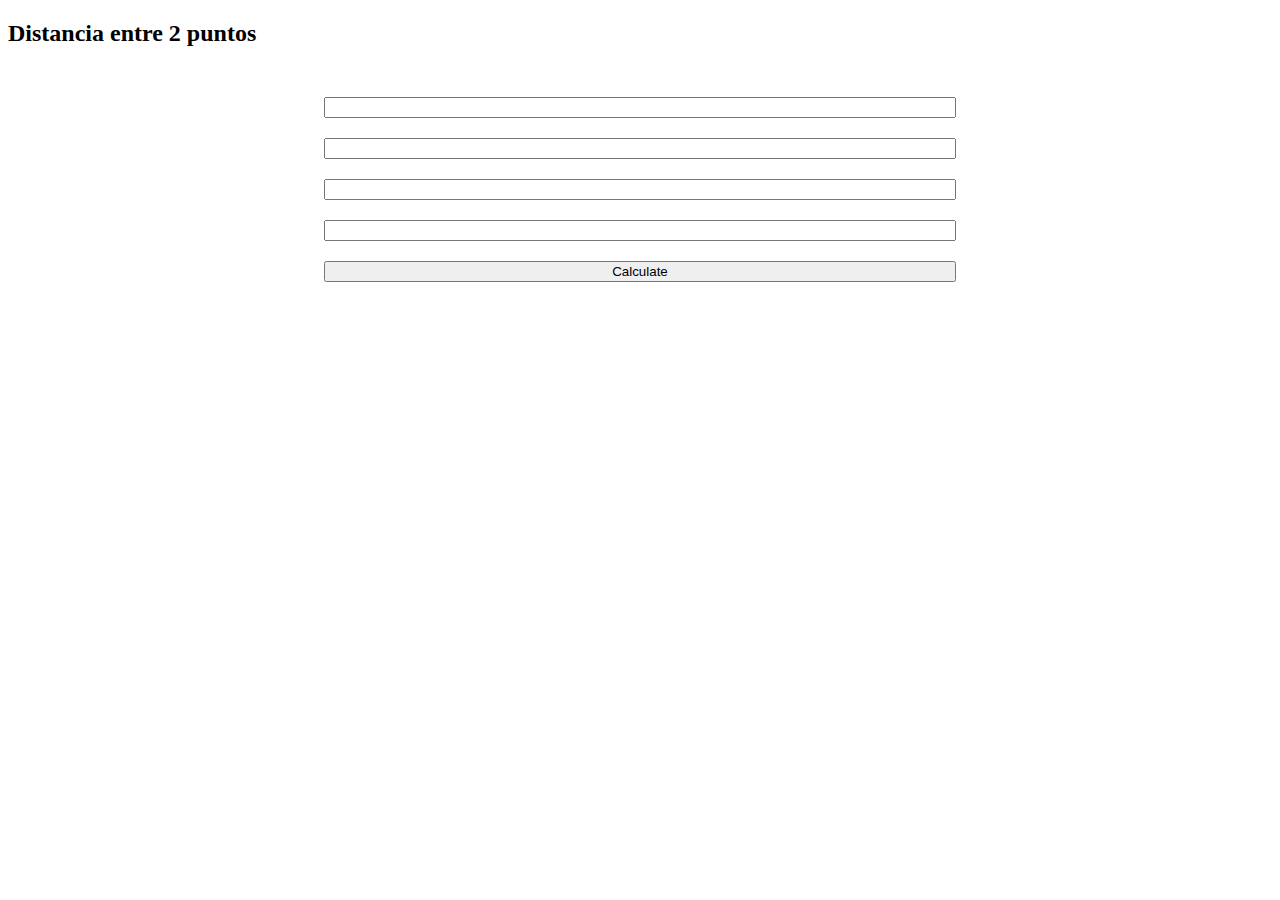
==== distancia_coordenadas/index.html @ 8c539001 "Calculate distance project (Math practice)" ====
<!DOCTYPE html>
<html lang="en">
  <head>
    <meta charset="UTF-8" />
    <meta http-equiv="X-UA-Compatible" content="IE=edge" />
    <meta name="viewport" content="width=device-width, initial-scale=1.0" />
    <script defer src="index.js"></script>
    <link rel="stylesheet" href="styles.css" />
    <title>Distancia entre 2 coordenadas</title>
  </head>
  <body>
    <section>
      <h2>Distancia entre 2 puntos</h2>
      <div class="container">
        <input id="lat1" type="text" class="input" />
        <input id="lon1" type="text" class="input" />
        <input id="lat2" type="text" class="input" />
        <input id="lon2" type="text" class="input" />
        <button id="btn">Calculate</button>
        <h1 id="result"></h1>
      </div>
    </section>
  </body>
</html>
---- distancia_coordenadas/styles.css ----
.container{
    display: flex;
    flex-direction: column;
    width: 50%;
    gap:20px;
    margin: 50px auto
}
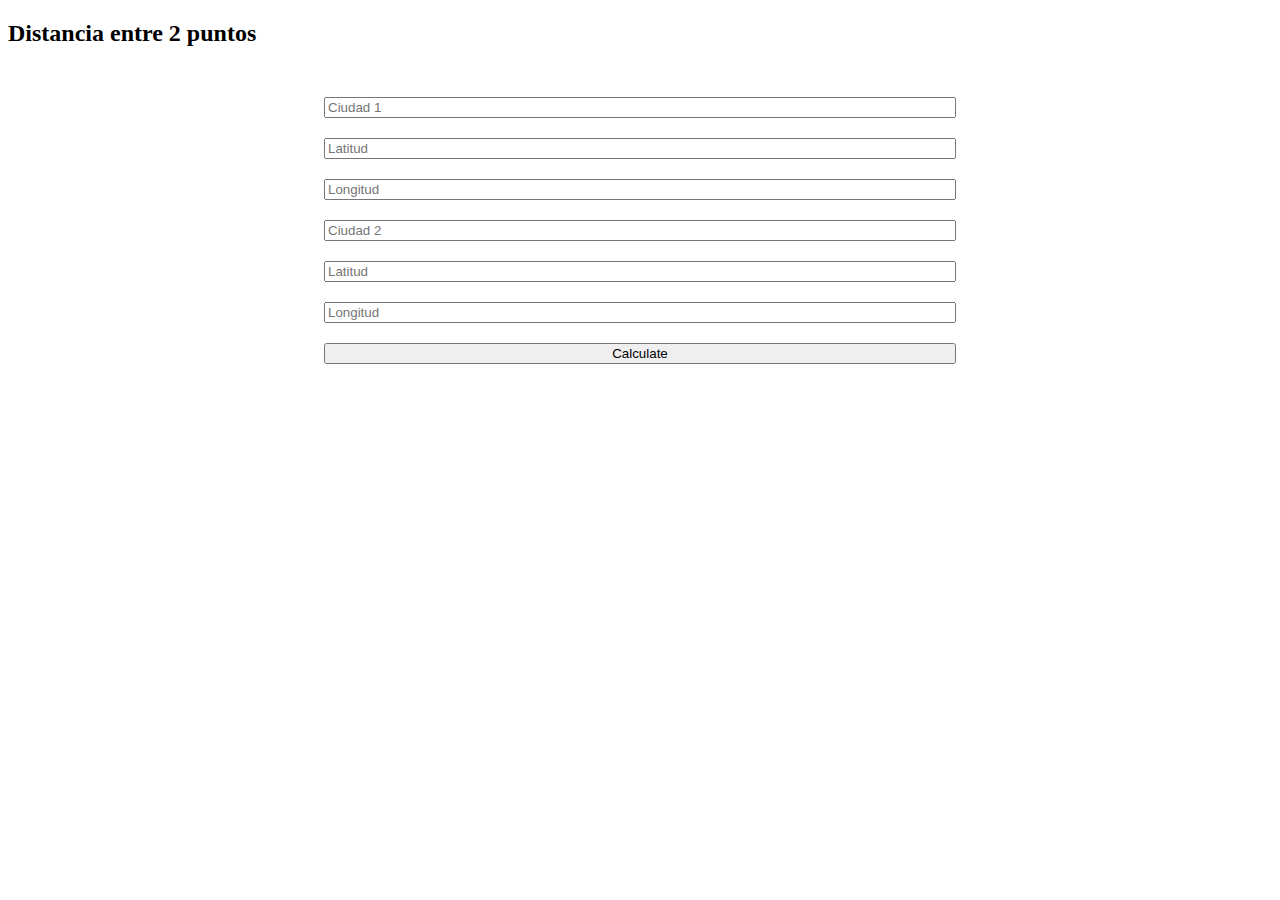
==== commit 8d297ee3: "Show result" ====
--- a/distancia_coordenadas/index.html
+++ b/distancia_coordenadas/index.html
@@ -12,12 +12,14 @@
     <section>
       <h2>Distancia entre 2 puntos</h2>
       <div class="container">
-        <input id="lat1" type="text" class="input" />
-        <input id="lon1" type="text" class="input" />
-        <input id="lat2" type="text" class="input" />
-        <input id="lon2" type="text" class="input" />
+        <input id="city1" type="text" placeholder="Ciudad 1"/>
+        <input id="lat1" type="text" class="input" placeholder="Latitud"/>
+        <input id="lon1" type="text" class="input" placeholder="Longitud" />
+        <input id="city2" type="text" placeholder="Ciudad 2"/>
+        <input id="lat2" type="text" class="input" placeholder="Latitud"/>
+        <input id="lon2" type="text" class="input" placeholder="Longitud"/>
         <button id="btn">Calculate</button>
-        <h1 id="result"></h1>
+        <h3 id="text-result"></h3>
       </div>
     </section>
   </body>
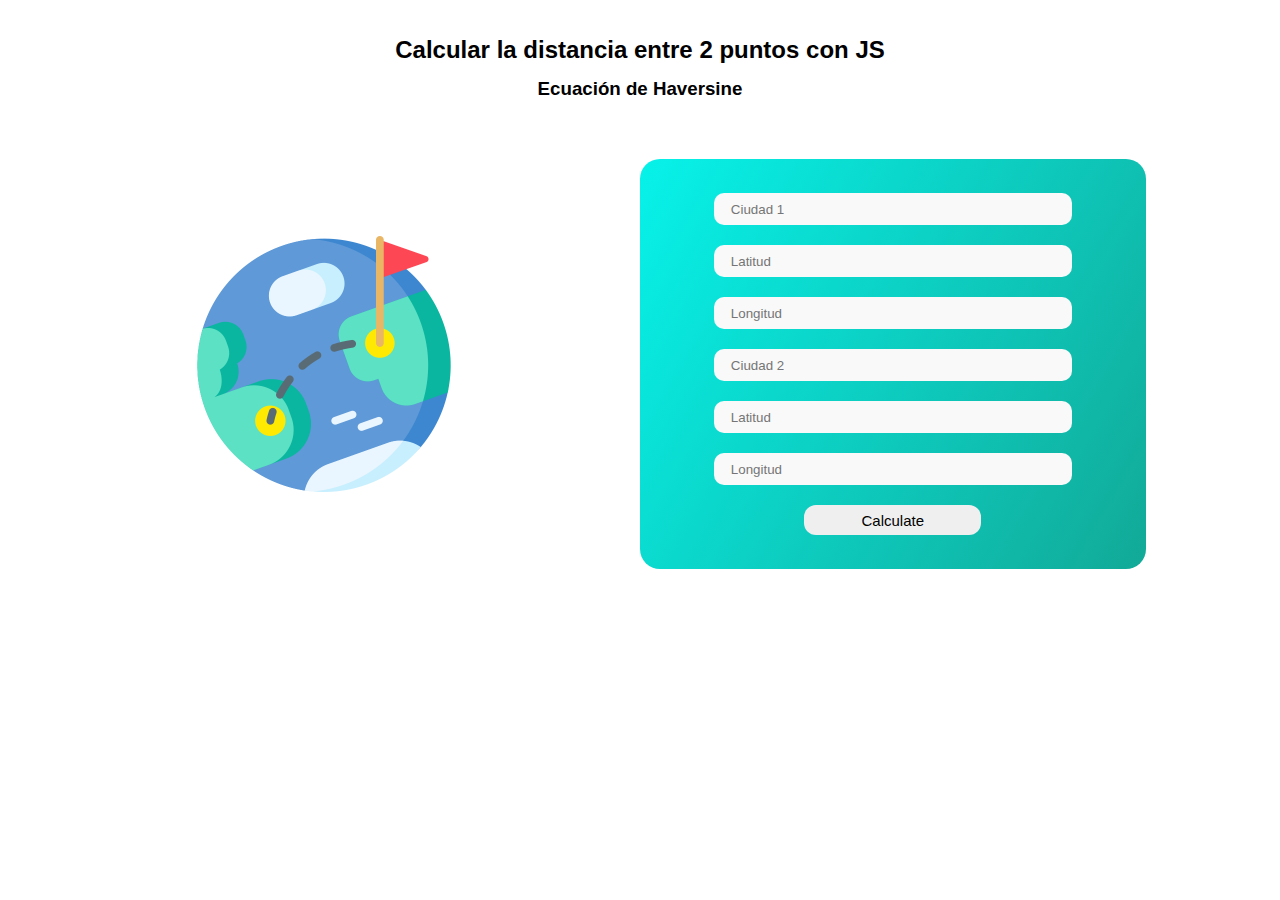
==== commit 60089ac2: "Styles ok" ====
--- a/distancia_coordenadas/index.html
+++ b/distancia_coordenadas/index.html
@@ -9,18 +9,24 @@
     <title>Distancia entre 2 coordenadas</title>
   </head>
   <body>
-    <section>
-      <h2>Distancia entre 2 puntos</h2>
+    <div class="title-container">
+      <h2>Calcular la distancia entre 2 puntos con JS</h2>
+      <h3>Ecuación de Haversine</h3>
+    </div>
+    <section class="exercise-container">
+      <picture class="image-container">
+        <img src="./images/earth.png" alt="" />
+      </picture>
       <div class="container">
-        <input id="city1" type="text" placeholder="Ciudad 1"/>
-        <input id="lat1" type="text" class="input" placeholder="Latitud"/>
+        <input id="city1" type="text" placeholder="Ciudad 1" />
+        <input id="lat1" type="text" class="input" placeholder="Latitud" />
         <input id="lon1" type="text" class="input" placeholder="Longitud" />
-        <input id="city2" type="text" placeholder="Ciudad 2"/>
-        <input id="lat2" type="text" class="input" placeholder="Latitud"/>
-        <input id="lon2" type="text" class="input" placeholder="Longitud"/>
+        <input id="city2" type="text" placeholder="Ciudad 2" />
+        <input id="lat2" type="text" class="input" placeholder="Latitud" />
+        <input id="lon2" type="text" class="input" placeholder="Longitud" />
         <button id="btn">Calculate</button>
-        <h3 id="text-result"></h3>
       </div>
+      <h3 id="text-result"></h3>
     </section>
   </body>
 </html>
--- a/distancia_coordenadas/styles.css
+++ b/distancia_coordenadas/styles.css
@@ -1,7 +1,66 @@
-.container{
+*{
+    font-family: Arial, Helvetica, sans-serif;
+}
+.container {
     display: flex;
     flex-direction: column;
-    width: 50%;
-    gap:20px;
-    margin: 50px auto
+    width: 80%;
+    gap: 20px;
+    justify-content: center;
+    align-items: center;
+    background: linear-gradient(120deg, rgb(7, 242, 234), rgb(18, 169, 151));
+    height: 80%;
+    border-radius: 20px;
+}
+.container input {
+  
+    width: 70%;
+    height: 30px;
+    border: none;
+    background-color: rgb(249, 249, 249);
+    border-radius: 10px;
+    text-indent: 15px;
+    
+}
+
+.exercise-container {
+
+    display: grid;
+    grid-template-columns: repeat(2, 1fr);
+    align-items: center;
+}
+
+.image-container {
+
+    height: 50%;
+    display: flex;
+    align-items: center;
+    justify-content: center;
+}
+
+.image-container img {
+
+    height: 100%;
+}
+
+button{
+    width: 35%;
+    height: 30px;
+    border: none;
+    border-radius: 12px;
+    cursor: pointer;
+    font-size: 15px;
+}
+button:hover{
+    color: white;
+    background-color: rgb(43, 133, 251);
+}
+.title-container{
+    display: flex;
+    justify-content: center;
+    align-items: center;
+    flex-direction: column;
+    margin: 30px 0 0 0 ;
+    line-height:0.5px;
+    
 }